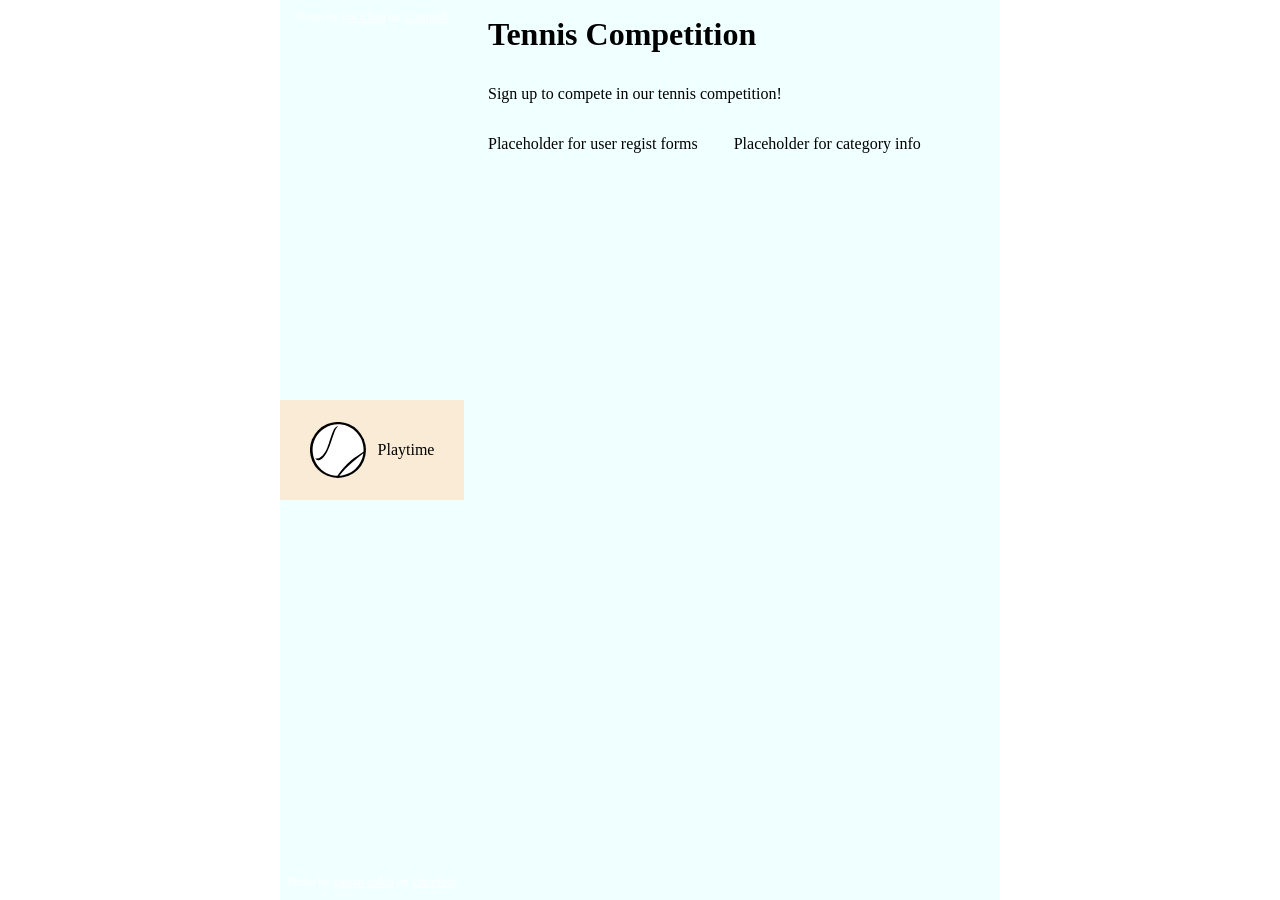
==== index.html @ 539dee77 "Create structure for the forms" ====
<!doctype html>
<html lang="en">
  <head>
    <meta charset="UTF-8" />
    <meta name="viewport" content="width=device-width, initial-scale=1.0" />
    <link rel="stylesheet" href="styles.css" />
    <title>Tennis Competition Registration</title>
  </head>
  <body>
    <div class="container">
      <div class="images">
        <div class="image male">
            <span>Photo by <a href="https://unsplash.com/@fei_chao3?utm_source=unsplash&utm_medium=referral&utm_content=creditCopyText">Fei Chao</a> on <a href="https://unsplash.com/photos/a-man-holding-a-tennis-racquet-on-a-tennis-court-iWEPTiRyOH4?utm_source=unsplash&utm_medium=referral&utm_content=creditCopyText">Unsplash</a>
      </span>
        </div>
        <div class="logo">
            <img src="images/Steren_Tennis_ball.svg" width="56" alt="tennis community logo">
          <span>Playtime</span>
        </div>
        <div class="image female">
          <span>Photo by <a href="https://unsplash.com/@gasparzaldo?utm_source=unsplash&utm_medium=referral&utm_content=creditCopyText">gaspar zaldo</a> on <a href="https://unsplash.com/photos/a-woman-hitting-a-ball-with-a-tennis-racket-XyeaNpKUJyk?utm_source=unsplash&utm_medium=referral&utm_content=creditCopyText">Unsplash</a>
      </span>
        </div>
      </div>
      <div class="registration">
        <div class="form-title"><h1>Tennis Competition</h1></div>
        <div class="description">
          <p>Sign up to compete in our tennis competition!</p>
        </div>
        <div class="form-container">
          <form action="" method="">
              
                        <section class="user-regist">
              <span>Placeholder for user regist forms</span>
                        </section>
                        <section class="category-info">
              <span>Placeholder for category info</span>
                        </section>
          </form>
      </div>
    </div>
  </body>
</html>
---- styles.css ----
* {
  /* outline: 2px solid grey; */
  margin: 0;
}

:root {
  /* layout */
  box-sizing: border-box;
  list-style-type: none;

  /* font declaration here */

  /* color declaration here */
  --color-primary: navy;
  --color-secondary: olive;
  --form-color-invalid: crimson;
  --form-color-valid: green;
}

.container {
  display: flex;
  justify-content: start;
  align-items: center;
  margin: 0 280px;
  height: 100vh;
  background-color: azure;
}

.images {
  flex: 1 1 auto;
  width: 1rem;
  height: 100%;
  display: flex;
  flex-direction: column;
}

.image {
  flex: 4 1 0;
  height: 40%;
  background-color: burlywood;
  position: relative;
}

.image.male {
  background: no-repeat center
    url(https://images.unsplash.com/photo-1636682517393-405e6a3d837f?q=80&w=464&auto=format&fit=crop&ixlib=rb-4.1.0&ixid=M3wxMjA3fDB8MHxwaG90by1wYWdlfHx8fGVufDB8fHx8fA%3D%3D);
}

.male span {
  top: 10px;
}

.image.female {
  background: no-repeat center
    url(https://images.unsplash.com/photo-1661474974210-9231fac4f051?q=80&w=387&auto=format&fit=crop&ixlib=rb-4.1.0&ixid=M3wxMjA3fDB8MHxwaG90by1wYWdlfHx8fGVufDB8fHx8fA%3D%3D);
}

.female span {
  bottom: 10px;
}

.image span {
  width: 100%;
  text-align: center;
  position: absolute;
  color: white;
  font-size: 12px;
}

a {
  color: white;
}

.logo {
  flex: 1;
  display: flex;
  justify-content: center;
  align-items: center;
  background-color: antiquewhite;
  gap: 12px;
}

.registration {
  flex: 3 1 auto;
  width: 2rem;
  height: 100%;
  display: flex;
  flex-direction: column;
}

.registration div {
  padding: 16px 24px;
}

.form-container {
  height: 60%;
}

.registration form {
  display: flex;
  gap: 36px;
}
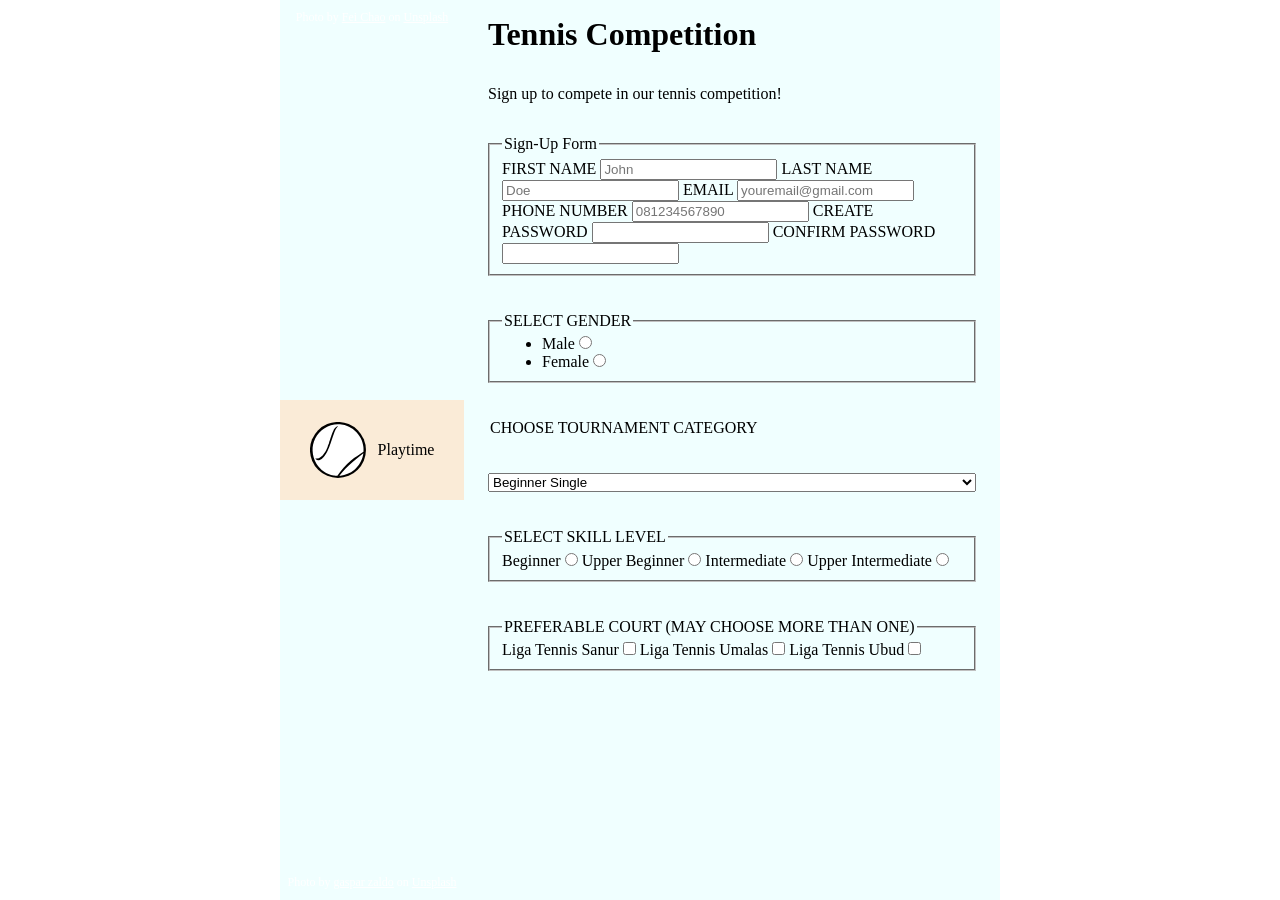
==== commit 5f71eae1: "Add forms content and basic layout" ====
--- a/index.html
+++ b/index.html
@@ -28,14 +28,64 @@
           <p>Sign up to compete in our tennis competition!</p>
         </div>
         <div class="form-container">
-          <form action="" method="">
-              
-                        <section class="user-regist">
-              <span>Placeholder for user regist forms</span>
-                        </section>
-                        <section class="category-info">
-              <span>Placeholder for category info</span>
-                        </section>
+          <form action="" method="post">
+              <fieldset class="sign-up-form">
+                <legend>Sign-Up Form</legend>
+                  <label for="first_name">FIRST NAME</label>
+                  <input type="text" id="first_name" name="first_name" placeholder="John" required>
+                  <label for="last_name">LAST NAME</label>
+                  <input type="text" id="last_name" name="last_name" placeholder="Doe" required>
+                  <label for="mail">EMAIL</label>
+                  <input type="email" id="mail" name="user_email" placeholder="youremail@gmail.com" required>
+                  <label for="phone">PHONE NUMBER</label>
+                  <input type="tel" id="phone" name="user-phone" placeholder="081234567890" pattern="^[\+]?[(]?[0-9]{3}[)]?[-\s\.]?[0-9]{3}[-\s\.]?[0-9]{4,6}$">
+                  <label for="password">CREATE PASSWORD</label>
+                  <input type="password" id="password" name="user_password" required>
+                  <label for="confirm_password">CONFIRM PASSWORD</label>
+                  <input type="password" id="confirm_password" name="user_password" required>
+              </fieldset>
+              <fieldset class="gender">
+                <legend>SELECT GENDER</legend>
+                <ul>
+                  <li>
+                    <label for="male">Male</label>
+                    <input type="radio" id="male" name="gender" value="male">
+                  </li>
+                  <li>
+                    <label for="female">Female</label>
+                    <input type="radio" id="female" name="gender" value="female">
+                  </li>
+                </ul>
+              </fieldset>
+              <legend>CHOOSE TOURNAMENT CATEGORY</legend>
+                <select name="category" id="category">
+                  <option value="beginner-single">Beginner Single</option>
+                  <option value="beginner-double">Beginner Double</option>
+                  <option value="beginner-mix-double">Beginner Mix Double</option>
+                  <option value="intermediate-single">Intermediate Single</option>
+                  <option value="intermediate-double">Intermediate Double</option>
+                  <option value="intermediate-mix-double">Intermediate Mix Double</option>
+                </select>
+                <fieldset>
+                  <legend>SELECT SKILL LEVEL</legend>
+                  <label for="beginner">Beginner</label>
+                  <input type="radio" id="beginner" name="level" value="beginner">
+                  <label for="upper-beginner">Upper Beginner</label>
+                  <input type="radio" id="upper-beginner" name="level" value="upper-beginner">
+                  <label for="intermediate">Intermediate</label>
+                  <input type="radio" id="intermediate" name="level" value="intermediate">
+                  <label for="upper-intermediate">Upper Intermediate</label>
+                  <input type="radio" id="upper-intermediate" name="level" value="upper-intermediate">
+                </fieldset>
+                <fieldset>
+                  <legend>PREFERABLE COURT (MAY CHOOSE MORE THAN ONE)</legend>
+                  <label for="sanur">Liga Tennis Sanur</label>
+                  <input type="checkbox" id="sanur" name="court" value="sanur">
+                  <label for="umalas">Liga Tennis Umalas</label>
+                  <input type="checkbox" id="umalas" name="court" value="umalas">
+                  <label for="ubud">Liga Tennis Ubud</label>
+                  <input type="checkbox" id="ubud" name="court" value="ubud">
+                </fieldset>
           </form>
       </div>
     </div>
--- a/styles.css
+++ b/styles.css
@@ -96,7 +96,8 @@
   height: 60%;
 }
 
-.registration form {
+.form-container form {
   display: flex;
+  flex-direction: column;
   gap: 36px;
 }
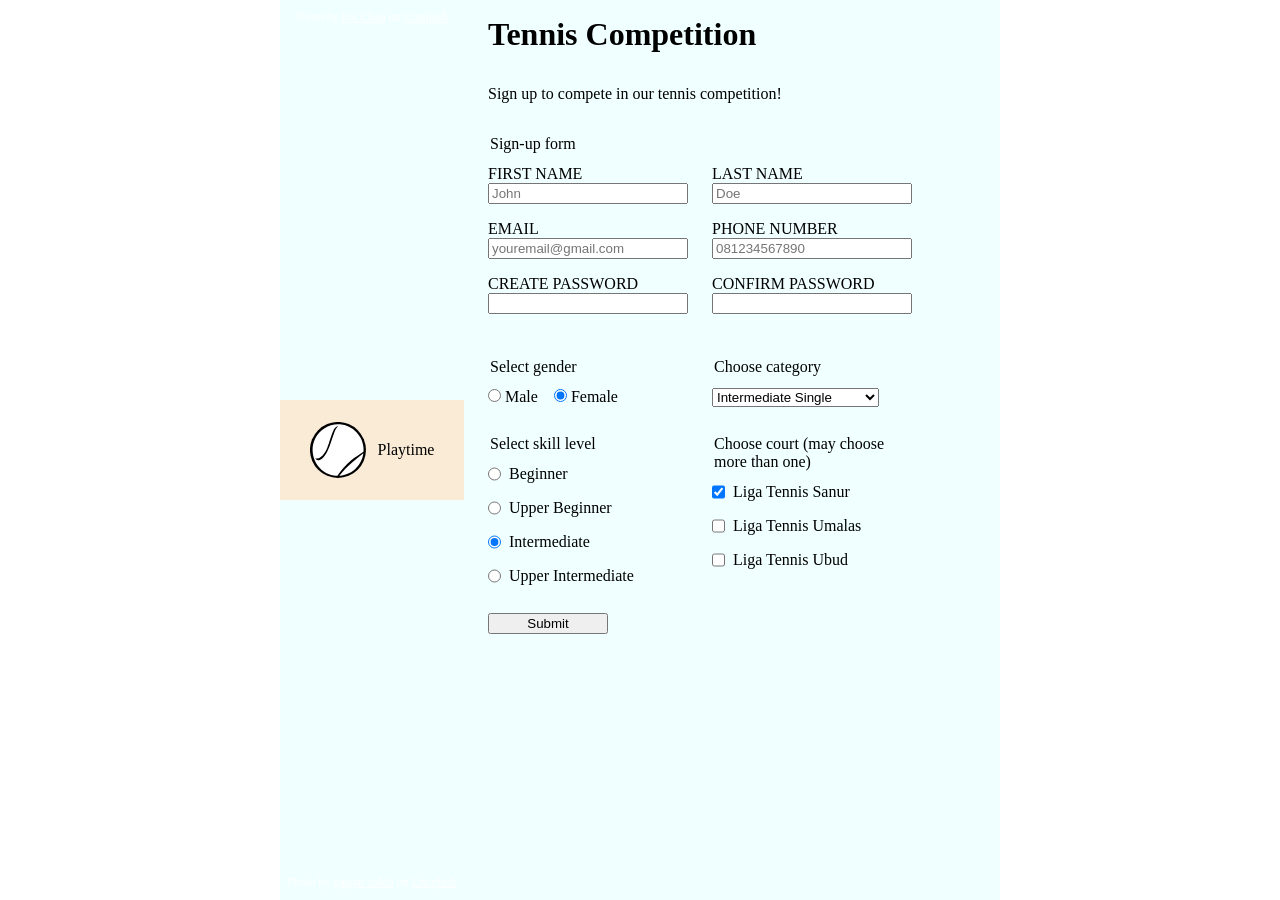
==== commit 5e6c498b: "Modified forms layout and add button" ====
--- a/index.html
+++ b/index.html
@@ -29,63 +29,90 @@
         </div>
         <div class="form-container">
           <form action="" method="post">
-              <fieldset class="sign-up-form">
-                <legend>Sign-Up Form</legend>
-                  <label for="first_name">FIRST NAME</label>
-                  <input type="text" id="first_name" name="first_name" placeholder="John" required>
-                  <label for="last_name">LAST NAME</label>
-                  <input type="text" id="last_name" name="last_name" placeholder="Doe" required>
-                  <label for="mail">EMAIL</label>
-                  <input type="email" id="mail" name="user_email" placeholder="youremail@gmail.com" required>
-                  <label for="phone">PHONE NUMBER</label>
-                  <input type="tel" id="phone" name="user-phone" placeholder="081234567890" pattern="^[\+]?[(]?[0-9]{3}[)]?[-\s\.]?[0-9]{3}[-\s\.]?[0-9]{4,6}$">
-                  <label for="password">CREATE PASSWORD</label>
-                  <input type="password" id="password" name="user_password" required>
-                  <label for="confirm_password">CONFIRM PASSWORD</label>
-                  <input type="password" id="confirm_password" name="user_password" required>
+              <fieldset>
+                <legend>Sign-up form</legend>
+                  <section class="sign-up-form">
+                    <section class="left section">
+                      <label for="first_name">FIRST NAME</label>
+                      <input type="text" id="first_name" name="first_name" placeholder="John" required>
+                      <label for="mail">EMAIL</label>
+                      <input type="email" id="mail" name="user_email" placeholder="youremail@gmail.com" required>
+                      <label for="password">CREATE PASSWORD</label>
+                      <input type="password" id="password" name="user_password" required>
+                    </section>
+                    <section class="right section">
+                      <label for="last_name">LAST NAME</label>
+                      <input type="text" id="last_name" name="last_name" placeholder="Doe" required>
+                      <label for="phone">PHONE NUMBER</label>
+                      <input type="tel" id="phone" name="user-phone" placeholder="081234567890" pattern="^[\+]?[(]?[0-9]{3}[)]?[-\s\.]?[0-9]{3}[-\s\.]?[0-9]{4,6}$">
+                      <label for="confirm_password">CONFIRM PASSWORD</label>
+                      <input type="password" id="confirm_password" name="user_password" required>
+                    </section>
+                  </section>
               </fieldset>
-              <fieldset class="gender">
-                <legend>SELECT GENDER</legend>
-                <ul>
-                  <li>
-                    <label for="male">Male</label>
-                    <input type="radio" id="male" name="gender" value="male">
-                  </li>
-                  <li>
-                    <label for="female">Female</label>
-                    <input type="radio" id="female" name="gender" value="female">
-                  </li>
-                </ul>
-              </fieldset>
-              <legend>CHOOSE TOURNAMENT CATEGORY</legend>
-                <select name="category" id="category">
-                  <option value="beginner-single">Beginner Single</option>
-                  <option value="beginner-double">Beginner Double</option>
-                  <option value="beginner-mix-double">Beginner Mix Double</option>
-                  <option value="intermediate-single">Intermediate Single</option>
-                  <option value="intermediate-double">Intermediate Double</option>
-                  <option value="intermediate-mix-double">Intermediate Mix Double</option>
-                </select>
-                <fieldset>
-                  <legend>SELECT SKILL LEVEL</legend>
-                  <label for="beginner">Beginner</label>
-                  <input type="radio" id="beginner" name="level" value="beginner">
-                  <label for="upper-beginner">Upper Beginner</label>
-                  <input type="radio" id="upper-beginner" name="level" value="upper-beginner">
-                  <label for="intermediate">Intermediate</label>
-                  <input type="radio" id="intermediate" name="level" value="intermediate">
-                  <label for="upper-intermediate">Upper Intermediate</label>
-                  <input type="radio" id="upper-intermediate" name="level" value="upper-intermediate">
+              <section class="second-row">
+                <fieldset class="gender">
+                  <legend>Select gender</legend>
+                  <ul>
+                    <li>
+                      <input type="radio" id="male" name="gender" value="male">
+                      <label for="male">Male</label>
+                    </li>
+                    <li>
+                      <input type="radio" id="female" name="gender" value="female" checked>
+                      <label for="female">Female</label>
+                    </li>
+                  </ul>
                 </fieldset>
-                <fieldset>
-                  <legend>PREFERABLE COURT (MAY CHOOSE MORE THAN ONE)</legend>
-                  <label for="sanur">Liga Tennis Sanur</label>
-                  <input type="checkbox" id="sanur" name="court" value="sanur">
-                  <label for="umalas">Liga Tennis Umalas</label>
-                  <input type="checkbox" id="umalas" name="court" value="umalas">
-                  <label for="ubud">Liga Tennis Ubud</label>
-                  <input type="checkbox" id="ubud" name="court" value="ubud">
+                <fieldset class="category">
+                  <legend>Choose category</legend>
+                    <select name="category" id="category">
+                      <option value="beginner-single">Beginner Single</option>
+                      <option value="beginner-double">Beginner Double</option>
+                      <option value="beginner-mix-double">Beginner Mix Double</option>
+                      <option value="intermediate-single" selected>Intermediate Single</option>
+                      <option value="intermediate-double">Intermediate Double</option>
+                      <option value="intermediate-mix-double">Intermediate Mix Double</option>
+                    </select>
                 </fieldset>
+              </section>
+                <section class="third-row">
+                  <fieldset class="level">
+                    <legend>Select skill level</legend>
+                    <label class="form-control" for="beginner">
+                      <input type="radio" id="beginner" name="level" value="beginner">
+                      Beginner
+                    </label>
+                    <label class="form-control" for="upper-beginner">
+                      <input type="radio" id="upper-beginner" name="level" value="upper-beginner">
+                      Upper Beginner
+                    </label>
+                    <label class="form-control" for="intermediate">
+                      <input type="radio" id="intermediate" name="level" value="intermediate" checked>
+                      Intermediate
+                    </label>
+                    <label  class="form-control" for="upper-intermediate">
+                      <input type="radio" id="upper-intermediate" name="level" value="upper-intermediate">
+                      Upper Intermediate
+                    </label>
+                  </fieldset>
+                  <fieldset class="court">
+                    <legend>Choose court (may choose more than one)</legend>
+                    <label class="form-control" for="sanur">
+                      <input type="checkbox" id="sanur" name="court" value="sanur" checked>
+                      Liga Tennis Sanur
+                    </label>
+                    <label class="form-control" for="umalas">
+                      <input type="checkbox" id="umalas" name="court" value="umalas">
+                      Liga Tennis Umalas
+                    </label>
+                    <label class="form-control" for="ubud">
+                      <input type="checkbox" id="ubud" name="court" value="ubud">
+                      Liga Tennis Ubud
+                    </label>
+                  </fieldset>
+                </section>
+                <button type="submit">Submit</button>
           </form>
       </div>
     </div>
--- a/styles.css
+++ b/styles.css
@@ -1,12 +1,17 @@
 * {
   /* outline: 2px solid grey; */
   margin: 0;
+  box-sizing: border-box;
+}
+
+ul {
+  list-style-type: none;
+  margin: 0;
+  padding: 0;
 }
 
 :root {
   /* layout */
-  box-sizing: border-box;
-  list-style-type: none;
 
   /* font declaration here */
 
@@ -65,10 +70,9 @@
   position: absolute;
   color: white;
   font-size: 12px;
-}
-
-a {
-  color: white;
+  a {
+    color: white;
+  }
 }
 
 .logo {
@@ -92,12 +96,64 @@
   padding: 16px 24px;
 }
 
-.form-container {
-  height: 60%;
-}
-
 .form-container form {
   display: flex;
   flex-direction: column;
-  gap: 36px;
+  gap: 16px;
 }
+
+fieldset {
+  padding: 12px 0;
+  border: 0;
+}
+
+.sign-up-form {
+  display: flex;
+  align-items: start;
+  gap: 24px;
+}
+
+.sign-up-form section {
+  display: flex;
+  flex-direction: column;
+  align-items: start;
+}
+
+.section input {
+  margin-bottom: 16px;
+  width: 200px;
+}
+
+.second-row,
+.third-row {
+  display: flex;
+  align-items: start;
+  gap: 24px;
+}
+
+section fieldset {
+  width: 200px;
+}
+
+.gender ul {
+  display: flex;
+  gap: 16px;
+  width: 200px;
+}
+
+.level,
+.court {
+  display: flex;
+  flex-direction: column;
+  align-items: start;
+  gap: 16px;
+}
+
+.form-control {
+  display: flex;
+  gap: 8px;
+}
+
+button {
+  width: 120px;
+}
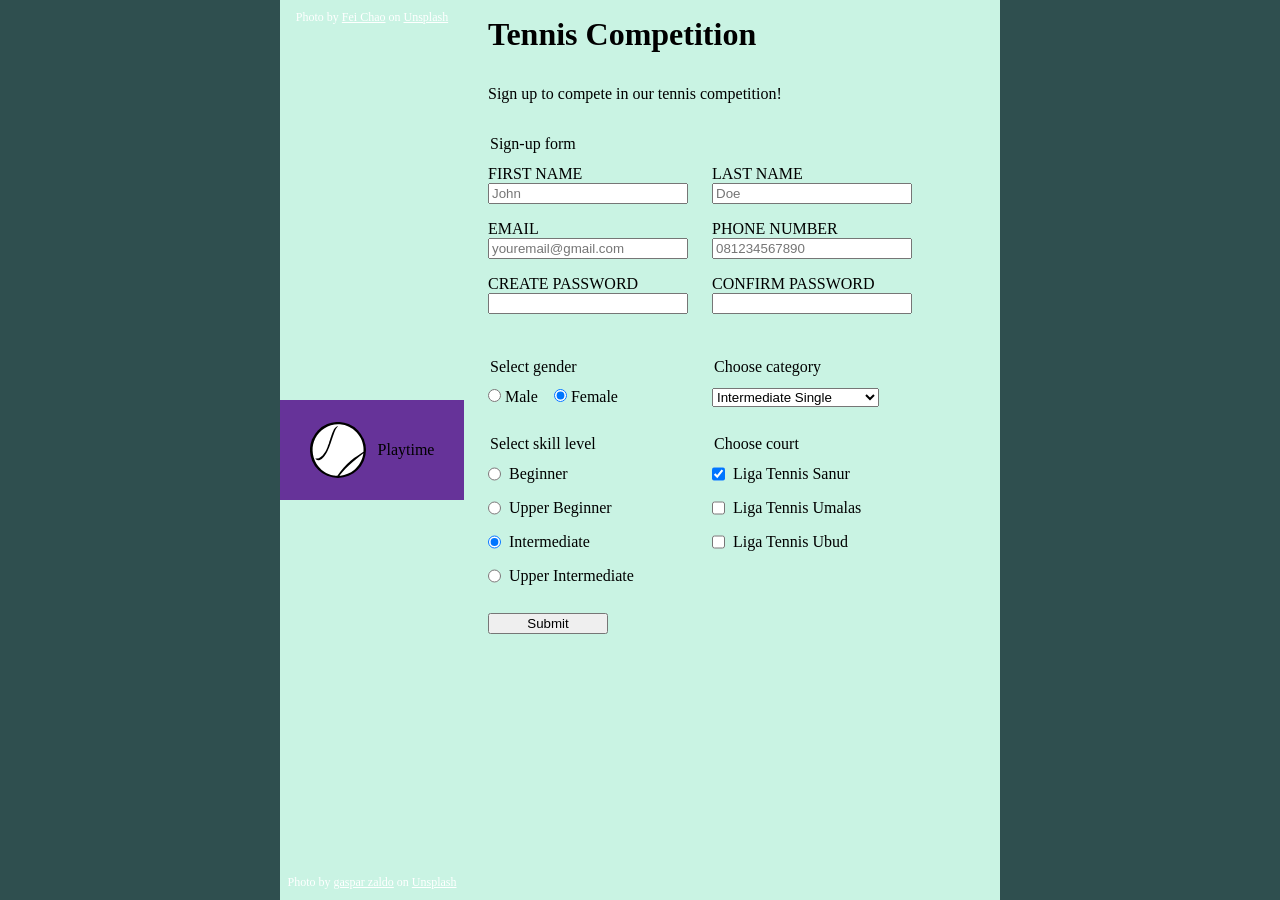
==== commit 73016108: "Change background color" ====
--- a/index.html
+++ b/index.html
@@ -97,7 +97,7 @@
                     </label>
                   </fieldset>
                   <fieldset class="court">
-                    <legend>Choose court (may choose more than one)</legend>
+                    <legend>Choose court</legend>
                     <label class="form-control" for="sanur">
                       <input type="checkbox" id="sanur" name="court" value="sanur" checked>
                       Liga Tennis Sanur
--- a/styles.css
+++ b/styles.css
@@ -12,6 +12,7 @@
 
 :root {
   /* layout */
+  background: darkslategrey;
 
   /* font declaration here */
 
@@ -28,7 +29,7 @@
   align-items: center;
   margin: 0 280px;
   height: 100vh;
-  background-color: azure;
+  background-color: hsl(158, 63%, 87%);
 }
 
 .images {
@@ -42,7 +43,6 @@
 .image {
   flex: 4 1 0;
   height: 40%;
-  background-color: burlywood;
   position: relative;
 }
 
@@ -80,7 +80,7 @@
   display: flex;
   justify-content: center;
   align-items: center;
-  background-color: antiquewhite;
+  background-color: rebeccapurple;
   gap: 12px;
 }
 
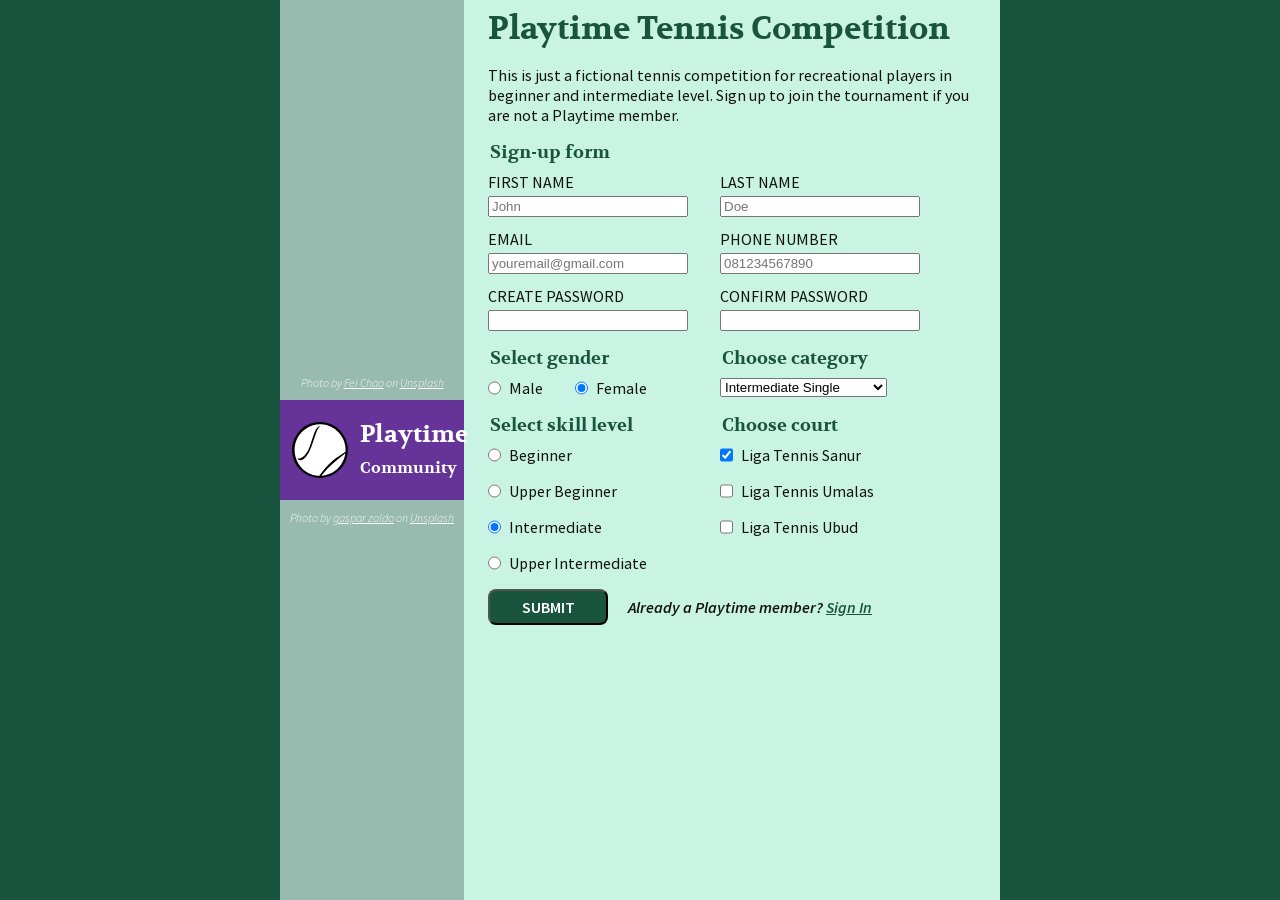
==== commit 00b1f5f6: "Add self-hosting custom fonts and apply styling And apply some structure to html and new layout" ====
--- a/index.html
+++ b/index.html
@@ -15,7 +15,7 @@
         </div>
         <div class="logo">
             <img src="images/Steren_Tennis_ball.svg" width="56" alt="tennis community logo">
-          <span>Playtime</span>
+          <span>Playtime <span>Community</span></span>
         </div>
         <div class="image female">
           <span>Photo by <a href="https://unsplash.com/@gasparzaldo?utm_source=unsplash&utm_medium=referral&utm_content=creditCopyText">gaspar zaldo</a> on <a href="https://unsplash.com/photos/a-woman-hitting-a-ball-with-a-tennis-racket-XyeaNpKUJyk?utm_source=unsplash&utm_medium=referral&utm_content=creditCopyText">Unsplash</a>
@@ -23,44 +23,60 @@
         </div>
       </div>
       <div class="registration">
-        <div class="form-title"><h1>Tennis Competition</h1></div>
+        <div class="form-title"><h1>Playtime Tennis Competition</h1></div>
         <div class="description">
-          <p>Sign up to compete in our tennis competition!</p>
+          <p>This is just a fictional tennis competition for recreational players in beginner and intermediate level. Sign up to join the tournament if you are not a Playtime member.</p>
         </div>
         <div class="form-container">
-          <form action="" method="post">
-              <fieldset>
-                <legend>Sign-up form</legend>
-                  <section class="sign-up-form">
-                    <section class="left section">
-                      <label for="first_name">FIRST NAME</label>
+          <form action="" method="post">  
+              <section class="first-row">
+                <fieldset class="sign-up-form">
+                  <legend>Sign-up form</legend>
+                  <section class="left section">
+                    <label for="first_name">
+                      FIRST NAME
                       <input type="text" id="first_name" name="first_name" placeholder="John" required>
-                      <label for="mail">EMAIL</label>
+                    </label>
+                    <label for="mail">
+                      EMAIL
                       <input type="email" id="mail" name="user_email" placeholder="youremail@gmail.com" required>
-                      <label for="password">CREATE PASSWORD</label>
+                    </label>
+                    <label for="password">
+                      CREATE PASSWORD
                       <input type="password" id="password" name="user_password" required>
-                    </section>
-                    <section class="right section">
-                      <label for="last_name">LAST NAME</label>
+                    </label>
+                  </section>
+                  <section class="right section">
+                    <label for="last_name">
+                      LAST NAME
                       <input type="text" id="last_name" name="last_name" placeholder="Doe" required>
-                      <label for="phone">PHONE NUMBER</label>
-                      <input type="tel" id="phone" name="user-phone" placeholder="081234567890" pattern="^[\+]?[(]?[0-9]{3}[)]?[-\s\.]?[0-9]{3}[-\s\.]?[0-9]{4,6}$">
-                      <label for="confirm_password">CONFIRM PASSWORD</label>
+                    </label>
+                    <label for="phone">
+                      PHONE NUMBER
+                      <input type="tel" id="phone" name="user-phone" placeholder="081234567890" pattern="^[\+]?[([0-9]{3}[)]?[-\s\.]?[0-9]{3}[-\s\.]?[0-9]{4,6}$">
+                    </label>
+                    <label for="confirm_password">
+                      CONFIRM PASSWORD
                       <input type="password" id="confirm_password" name="user_password" required>
-                    </section>
+                    </label>
                   </section>
-              </fieldset>
+                </fieldset>
+              </section>
               <section class="second-row">
                 <fieldset class="gender">
                   <legend>Select gender</legend>
                   <ul>
                     <li>
-                      <input type="radio" id="male" name="gender" value="male">
-                      <label for="male">Male</label>
+                      <label for="male">
+                        <input type="radio" id="male" name="gender" value="male">
+                        Male
+                      </label>
                     </li>
                     <li>
-                      <input type="radio" id="female" name="gender" value="female" checked>
-                      <label for="female">Female</label>
+                      <label for="female">
+                        <input type="radio" id="female" name="gender" value="female" checked>
+                        Female
+                      </label>
                     </li>
                   </ul>
                 </fieldset>
@@ -112,7 +128,10 @@
                     </label>
                   </fieldset>
                 </section>
-                <button type="submit">Submit</button>
+                <section class="fourth-row">
+                  <button type="submit">SUBMIT</button>
+                  <span>Already a Playtime member? <a href="">Sign In</a></span>
+                </section>
           </form>
       </div>
     </div>
--- a/styles.css
+++ b/styles.css
@@ -1,3 +1,123 @@
+@font-face {
+  font-family: "Volkhov";
+  src:
+    url("fonts/Volkhov-Bold.woff2") format("woff2"),
+    url("fonts/Volkhov-Bold.woff") format("woff");
+  font-weight: bold;
+  font-style: normal;
+  font-display: swap;
+}
+
+@font-face {
+  font-family: "Volkhov";
+  src:
+    url("fonts/Volkhov-BoldItalic.woff2") format("woff2"),
+    url("fonts/Volkhov-BoldItalic.woff") format("woff");
+  font-weight: bold;
+  font-style: italic;
+  font-display: swap;
+}
+
+@font-face {
+  font-family: "Volkhov";
+  src:
+    url("fonts/Volkhov-Italic.woff2") format("woff2"),
+    url("fonts/Volkhov-Italic.woff") format("woff");
+  font-weight: normal;
+  font-style: italic;
+  font-display: swap;
+}
+
+@font-face {
+  font-family: "Volkhov";
+  src:
+    url("fonts/Volkhov-Regular.woff2") format("woff2"),
+    url("fonts/Volkhov-Regular.woff") format("woff");
+  font-weight: normal;
+  font-style: normal;
+  font-display: swap;
+}
+
+@font-face {
+  font-family: "Source Sans Pro";
+  src:
+    url("fonts/SourceSansPro-BoldIt.woff2") format("woff2"),
+    url("fonts/SourceSansPro-BoldIt.woff") format("woff");
+  font-weight: bold;
+  font-style: italic;
+  font-display: swap;
+}
+
+@font-face {
+  font-family: "Source Sans Pro";
+  src:
+    url("fonts/SourceSansPro-Bold.woff2") format("woff2"),
+    url("fonts/SourceSansPro-Bold.woff") format("woff");
+  font-weight: bold;
+  font-style: normal;
+  font-display: swap;
+}
+
+@font-face {
+  font-family: "Source Sans Pro";
+  src:
+    url("fonts/SourceSansPro-It.woff2") format("woff2"),
+    url("fonts/SourceSansPro-It.woff") format("woff");
+  font-weight: normal;
+  font-style: italic;
+  font-display: swap;
+}
+
+@font-face {
+  font-family: "Source Sans Pro";
+  src:
+    url("fonts/SourceSansPro-Light.woff2") format("woff2"),
+    url("fonts/SourceSansPro-Light.woff") format("woff");
+  font-weight: light;
+  font-style: normal;
+  font-display: swap;
+}
+
+@font-face {
+  font-family: "Source Sans Pro";
+  src:
+    url("fonts/SourceSansPro-LightIt.woff2") format("woff2"),
+    url("fonts/SourceSansPro-LightIt.woff") format("woff");
+  font-weight: light;
+  font-style: italic;
+  font-display: swap;
+}
+
+@font-face {
+  font-family: "Source Sans Pro";
+  src:
+    url("fonts/SourceSansPro-Regular.woff2") format("woff2"),
+    url("fonts/SourceSansPro-Regular.woff") format("woff");
+  font-weight: normal;
+  font-style: normal;
+  font-display: swap;
+}
+
+@font-face {
+  font-family: "Source Sans Pro";
+  src:
+    url("fonts/SourceSansPro-Semibold.woff2") format("woff2"),
+    url("fonts/SourceSansPro-Semibold.woff") format("woff");
+  font-weight: 600;
+  font-style: normal;
+  font-display: swap;
+}
+
+@font-face {
+  font-family: "Source Sans Pro";
+  src:
+    url("fonts/SourceSansPro-SemiboldIt.woff2") format("woff2"),
+    url("fonts/SourceSansPro-SemiboldIt.woff") format("woff");
+  font-weight: 600;
+  font-style: italic;
+  font-display: swap;
+}
+
 * {
   /* outline: 2px solid grey; */
   margin: 0;
@@ -12,12 +132,13 @@
 
 :root {
   /* layout */
-  background: darkslategrey;
-
-  /* font declaration here */
+  background: rgb(25, 84, 62);
+
+  /* font declaration */
+  font-size: 16px;
 
   /* color declaration here */
-  --color-primary: navy;
+  --color-primary: rgb(25, 84, 62);
   --color-secondary: olive;
   --form-color-invalid: crimson;
   --form-color-valid: green;
@@ -47,25 +168,128 @@
 }
 
 .image.male {
-  background: no-repeat center
+  background-image:
+    linear-gradient(rgb(9, 20, 19, 0.25), rgb(9, 20, 19, 0.25)),
     url(https://images.unsplash.com/photo-1636682517393-405e6a3d837f?q=80&w=464&auto=format&fit=crop&ixlib=rb-4.1.0&ixid=M3wxMjA3fDB8MHxwaG90by1wYWdlfHx8fGVufDB8fHx8fA%3D%3D);
-}
-
-.male span {
-  top: 10px;
+  background-size: cover;
+  background-position: center;
+  background-repeat: no-repeat;
+  & span {
+    bottom: 10px;
+  }
 }
 
 .image.female {
-  background: no-repeat center
+  background-image:
+    linear-gradient(rgb(9, 20, 19, 0.25), rgb(9, 20, 19, 0.25)),
     url(https://images.unsplash.com/photo-1661474974210-9231fac4f051?q=80&w=387&auto=format&fit=crop&ixlib=rb-4.1.0&ixid=M3wxMjA3fDB8MHxwaG90by1wYWdlfHx8fGVufDB8fHx8fA%3D%3D);
-}
-
-.female span {
-  bottom: 10px;
+  background-size: cover;
+  background-position: center;
+  background-repeat: no-repeat;
+  & span {
+    top: 10px;
+  }
+}
+
+.logo {
+  flex: 1;
+  display: flex;
+  justify-content: center;
+  align-items: center;
+  background-color: rebeccapurple;
+  gap: 12px;
+}
+
+.registration {
+  flex: 3 1 auto;
+  width: 2rem;
+  height: 100%;
+  display: flex;
+  flex-direction: column;
+}
+
+.registration div {
+  padding: 8px 24px;
+}
+
+.form-container form {
+  display: flex;
+  flex-direction: column;
+  gap: 16px;
+}
+
+fieldset {
+  padding: 0;
+  border: 0;
+}
+
+.sign-up-form,
+.second-row,
+.third-row {
+  display: flex;
+  align-items: start;
+  gap: 32px;
+}
+
+.sign-up-form section {
+  display: flex;
+  flex-direction: column;
+  align-items: start;
+  gap: 12px;
+}
+
+.sign-up-form label {
+  display: flex;
+  flex-direction: column;
+  align-items: start;
+  gap: 4px;
+}
+
+.section input,
+section fieldset {
+  width: 200px;
+}
+
+.gender ul {
+  display: flex;
+  gap: 32px;
+  width: 200px;
+}
+
+.level,
+.court {
+  display: flex;
+  flex-direction: column;
+  align-items: start;
+  gap: 16px;
+}
+
+.form-control,
+li label {
+  display: flex;
+  gap: 8px;
+}
+
+/* font declaration */
+.logo span {
+  width: 50%;
+  font-family:
+    "Volkhov", Cambria, Cochin, Georgia, Times, "Times New Roman", serif;
+  font-size: 1.5rem;
+  font-weight: bold;
+  font-style: normal;
+  color: white;
+  & span {
+    font-size: 1rem;
+  }
 }
 
 .image span {
   width: 100%;
+  font-family: "Source Sans Pro", Verdana, Geneva, Tahoma, sans-serif;
+  font-size: 1rem;
+  font-weight: light;
+  font-style: italic;
   text-align: center;
   position: absolute;
   color: white;
@@ -75,85 +299,60 @@
   }
 }
 
-.logo {
-  flex: 1;
-  display: flex;
-  justify-content: center;
+h1 {
+  font-family:
+    "Volkhov", Cambria, Cochin, Georgia, Times, "Times New Roman", serif;
+  font-size: 2rem;
+  font-weight: bold;
+  color: var(--color-primary);
+}
+
+.description p {
+  font-family: "Source Sans Pro", Verdana, Geneva, Tahoma, sans-serif;
+  font-size: 1rem;
+  font-weight: normal;
+  color: #121212;
+}
+
+legend {
+  margin-bottom: 8px;
+  font-family:
+    "Volkhov", Cambria, Cochin, Georgia, Times, "Times New Roman", serif;
+  font-size: 1.1rem;
+  font-weight: bold;
+  color: var(--color-primary);
+}
+
+label {
+  font-family: "Source Sans Pro", Verdana, Geneva, Tahoma, sans-serif;
+  font-size: 1rem;
+  font-weight: normal;
+  color: #121212;
+}
+
+.fourth-row {
+  display: flex;
   align-items: center;
-  background-color: rebeccapurple;
-  gap: 12px;
-}
-
-.registration {
-  flex: 3 1 auto;
-  width: 2rem;
-  height: 100%;
-  display: flex;
-  flex-direction: column;
-}
-
-.registration div {
-  padding: 16px 24px;
-}
-
-.form-container form {
-  display: flex;
-  flex-direction: column;
-  gap: 16px;
-}
-
-fieldset {
-  padding: 12px 0;
-  border: 0;
-}
-
-.sign-up-form {
-  display: flex;
-  align-items: start;
-  gap: 24px;
-}
-
-.sign-up-form section {
-  display: flex;
-  flex-direction: column;
-  align-items: start;
-}
-
-.section input {
-  margin-bottom: 16px;
-  width: 200px;
-}
-
-.second-row,
-.third-row {
-  display: flex;
-  align-items: start;
-  gap: 24px;
-}
-
-section fieldset {
-  width: 200px;
-}
-
-.gender ul {
-  display: flex;
-  gap: 16px;
-  width: 200px;
-}
-
-.level,
-.court {
-  display: flex;
-  flex-direction: column;
-  align-items: start;
-  gap: 16px;
-}
-
-.form-control {
-  display: flex;
-  gap: 8px;
+  gap: 20px;
+  & span {
+    font-family: "Source Sans Pro", Verdana, Geneva, Tahoma, sans-serif;
+    font-size: 1rem;
+    font-weight: 600;
+    font-style: italic;
+    color: #121212;
+    & a {
+      color: var(--color-primary);
+    }
+  }
 }
 
 button {
   width: 120px;
-}
+  padding: 6px 16px;
+  font-family: "Source Sans Pro", Verdana, Geneva, Tahoma, sans-serif;
+  font-size: 1rem;
+  font-weight: 600;
+  color: white;
+  background-color: var(--color-primary);
+  border-radius: 8px;
+}
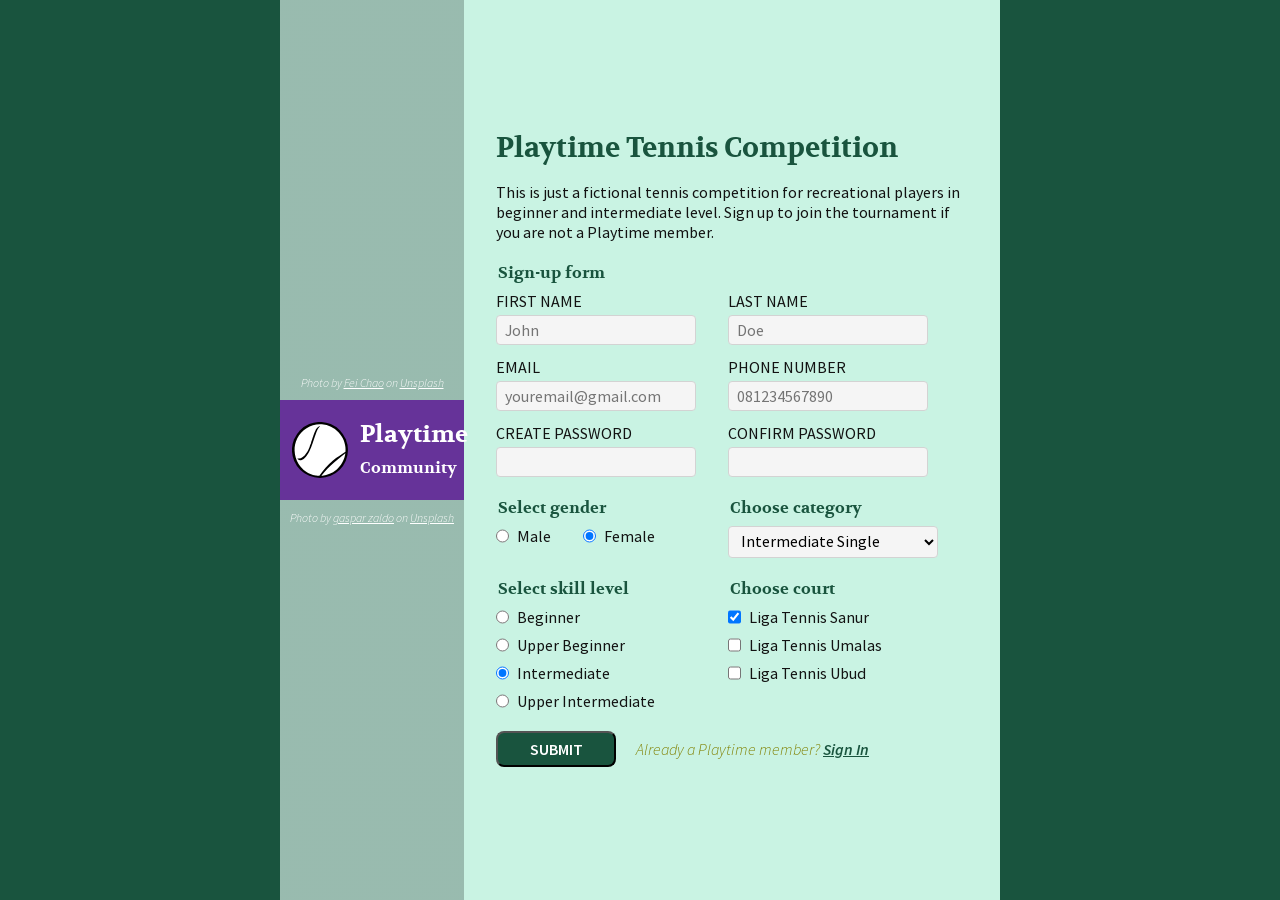
==== commit 0fcd3701: "Add input validation and action website" ====
--- a/index.html
+++ b/index.html
@@ -28,14 +28,14 @@
           <p>This is just a fictional tennis competition for recreational players in beginner and intermediate level. Sign up to join the tournament if you are not a Playtime member.</p>
         </div>
         <div class="form-container">
-          <form action="" method="post">  
+          <form action="http://httpbin.org/post" method="post">  
               <section class="first-row">
                 <fieldset class="sign-up-form">
                   <legend>Sign-up form</legend>
                   <section class="left section">
                     <label for="first_name">
                       FIRST NAME
-                      <input type="text" id="first_name" name="first_name" placeholder="John" required>
+                      <input type="text" id="first_name" name="first_name" placeholder="John" minlength="2" required>
                     </label>
                     <label for="mail">
                       EMAIL
@@ -43,21 +43,21 @@
                     </label>
                     <label for="password">
                       CREATE PASSWORD
-                      <input type="password" id="password" name="user_password" required>
+                      <input type="password" id="password" name="user_password" minlength="3" maxlength="24" required>
                     </label>
                   </section>
                   <section class="right section">
                     <label for="last_name">
                       LAST NAME
-                      <input type="text" id="last_name" name="last_name" placeholder="Doe" required>
+                      <input type="text" id="last_name" name="last_name" placeholder="Doe" minlength="2" required>
                     </label>
                     <label for="phone">
                       PHONE NUMBER
-                      <input type="tel" id="phone" name="user-phone" placeholder="081234567890" pattern="^[\+]?[([0-9]{3}[)]?[-\s\.]?[0-9]{3}[-\s\.]?[0-9]{4,6}$">
+                      <input type="tel" id="phone" name="user-phone" placeholder="081234567890" minlength="10" maxlength="13" pattern="^[\+]?[([0-9]{3}[)]?[-\s\.]?[0-9]{3}[-\s\.]?[0-9]{4,6}$">
                     </label>
                     <label for="confirm_password">
                       CONFIRM PASSWORD
-                      <input type="password" id="confirm_password" name="user_password" required>
+                      <input type="password" id="confirm_password" name="user_password" minlength="3" maxlength="24" required>
                     </label>
                   </section>
                 </fieldset>
--- a/styles.css
+++ b/styles.css
@@ -206,16 +206,20 @@
   height: 100%;
   display: flex;
   flex-direction: column;
+  justify-content: center;
 }
 
 .registration div {
-  padding: 8px 24px;
-}
-
-.form-container form {
-  display: flex;
-  flex-direction: column;
-  gap: 16px;
+  padding: 8px 24px 8px 32px;
+}
+
+.registration .form-container {
+  padding: 12px 24px 12px 32px;
+  & form {
+    display: flex;
+    flex-direction: column;
+    gap: 20px;
+  }
 }
 
 fieldset {
@@ -261,7 +265,7 @@
   display: flex;
   flex-direction: column;
   align-items: start;
-  gap: 16px;
+  gap: 8px;
 }
 
 .form-control,
@@ -302,7 +306,7 @@
 h1 {
   font-family:
     "Volkhov", Cambria, Cochin, Georgia, Times, "Times New Roman", serif;
-  font-size: 2rem;
+  font-size: 1.75rem;
   font-weight: bold;
   color: var(--color-primary);
 }
@@ -318,7 +322,7 @@
   margin-bottom: 8px;
   font-family:
     "Volkhov", Cambria, Cochin, Georgia, Times, "Times New Roman", serif;
-  font-size: 1.1rem;
+  font-size: 1rem;
   font-weight: bold;
   color: var(--color-primary);
 }
@@ -337,10 +341,11 @@
   & span {
     font-family: "Source Sans Pro", Verdana, Geneva, Tahoma, sans-serif;
     font-size: 1rem;
-    font-weight: 600;
+    font-weight: normal;
     font-style: italic;
-    color: #121212;
+    color: var(--color-secondary);
     & a {
+      font-weight: 600;
       color: var(--color-primary);
     }
   }
@@ -356,3 +361,24 @@
   background-color: var(--color-primary);
   border-radius: 8px;
 }
+
+/* input styling */
+.section input,
+.category select {
+  padding: 4px 8px;
+  font-family: "Source Sans Pro", Verdana, Geneva, Tahoma, sans-serif;
+  font-size: 1rem;
+  font-weight: normal;
+  background-color: whitesmoke;
+  border-radius: 4px;
+  border: 1px solid lightgray;
+}
+
+/* validation style */
+.section input:user-invalid {
+  border: 1px solid var(--form-color-invalid);
+}
+
+.section input:user-valid {
+  border: 1px solid var(--form-color-valid);
+}
